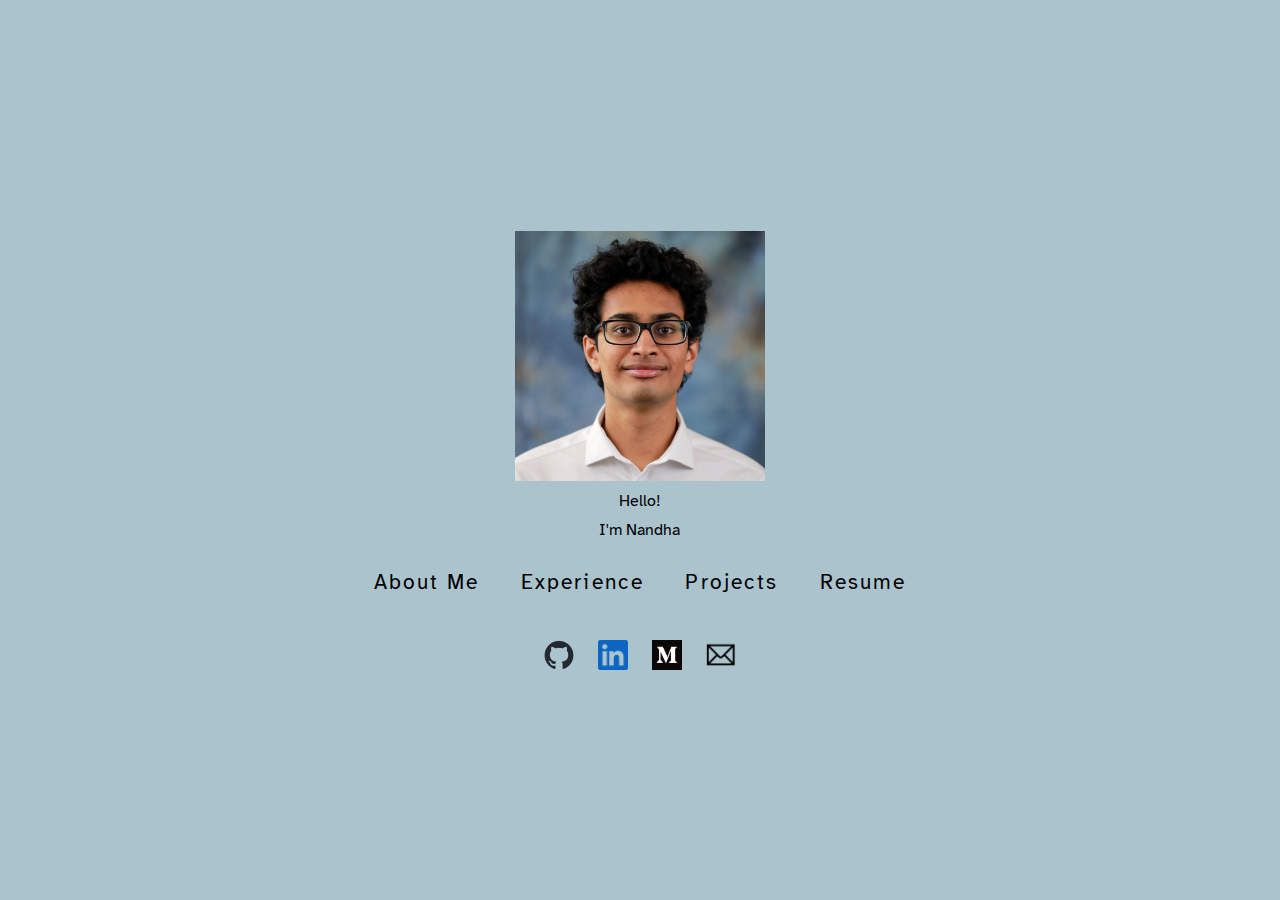
==== index.html @ af81a35c "test" ====
<!DOCTYPE html>
<html lang="en">
<head>
    <title>Nandha Gopikannan</title>
    <link rel="icon" type="image/x-icon" href="assets/Fvxuu3QWIAIaJ_v (1).png">
    <link rel="stylesheet" href="style.css">
    <link rel="preconnect" href="https://fonts.googleapis.com">
    <link rel="preconnect" href="https://fonts.gstatic.com" crossorigin>
    <link href="https://fonts.googleapis.com/css2?family=Atkinson+Hyperlegible&display=swap" rel="stylesheet">
    <style>
        body{
            font-family: 'Atkinson Hyperlegible', sans-serif;
        }
    </style>
</head>
<body>
    <div id="container">
        <div id="inner">
            <img src="assets/square headshot.png" width="250" height="250">
            <p>Hello!</p>
            <p>I'm Nandha</p>
            <ul class="pages">
                <li class="home"><a href="about.html">About Me</a></li>
                <li class="home"><a href="experience.html">Experience</a></li>
                <li class="home"><a href="projects.html">Projects</a></li>
                <li class="home"><a href="assets/Nandha Gopikannan Resume.pdf" target="_blank" rel="noopener noreferrer">Resume</a></li>
            </ul>
        </div>
    <div class="footer">
        <a href="https://github.com/nandhag29" target="_blank" rel="noopener noreferrer"><img src="assets/github-mark.png" style="width:30px;height:30px;padding:10px;font-size:4em;"></a>
        <a href="https://www.linkedin.com/in/nandhagopi/" target="_blank" rel="noopener noreferrer"><img src="assets/In-Blue-128.png" style="width:30px;height:30px;padding:10px;font-size:4em;"></a>
        <a href="https://medium.com/@nandhakh" target="_blank" rel="noopener noreferrer"><img src="assets/1200px-Medium_logo_Monogram.svg.png" style="width:30px;height:30px;padding:10px;font-size:4em;"></a>
        <a href="mailto:nagopi@iu.edu" target="_blank" rel="noopener noreferrer"><img src="assets/email-logo-png-27.png" style="width:30px;height:30px;padding:10px;font-size:4em;"></a>
    </div>
    </div>
</body>
</html>
---- style.css ----
@font-face {
    src: "";
    font-family: 'Atkinson Hyperlegible', sans-serif;
}
* { padding: 0; margin: 0; }
html,body { height: 100%; width: 100%; }
body {
    min-width: 23rem; font-family: sans-serif; display: table;
    background-color: #ABC3CD;
}

body {
    max-width: 1080px; 
margin: 0 auto !important; 
float: none !important; 
}
#logo{ 
	position:fixed; 
	top:0; 
	left:0; 
} 
#container {
    display: table-cell; vertical-align: middle; text-align: center;
    padding: 1em;
}
@media only screen 
and (min-device-width: 375px) 
and (max-device-width: 812px) 
and (-webkit-min-device-pixel-ratio: 3) { 
    #container {
            width: 812px
    }
}
#inner {
    display: inline-block; padding: 1rem;
}
#inner > p {
    display: block; font-size: 1rem; padding: 0.3rem 0;
}
ul {
    display: inline-block; list-style-type:none; padding: 0.6rem 0 0.3rem 0;
}
a {
    text-decoration: none;
    color: 5A2FC2;
}
a .goog {
    text-decoration: none;
    color: 4285F4;
}



.maintext {
    max-width: 1080px;
    margin-bottom: 5em;
}

.maintext p {
    line-height: 1.5;
    font-weight:500;
    font-size: 16px;
    font-family: 'Merriweather', serif;
    text-align: left;
    padding-top: 10px;
    }

.maintext .blog-heading {
    text-align: left;
    padding-bottom: 1em;
    padding-top: 1em;
    font-family: 'Merriweather';
}

.emgithub-container .code-area {
    max-height: 300px;
    overflow-y: scroll;
}

.hexembed{
    padding-top: 10px;
}

.iphone-vid {
    border-radius: 8px;
    margin-bottom: 10px;
    margin-top: 10px;
    
}


.gist-data {
    max-height: 300px;
    overflow-y: scroll;
}

#footer {
display: inline-block;
padding: 5px;
position: fixed;
left: 0;
bottom: 0;
width: 200px;
text-align: center;
}

li.home {
    list-style: none; margin: 0 0.3rem; float: left;
}
li.home > a {
    color: #000; font-size: 1.3rem; letter-spacing: 0.1em;
    text-decoration: none; display: block; padding: 0.9rem 1rem; align-content: center;
}
li.home > a:hover {
    background-color: #61828A;
}

li.blog {
    line-height: 2;
}

.pages {
    display: flex;
    justify-content: center;
    flex-wrap: wrap;
}

.hex {
    margin: 1em;
    box-shadow:
0 1.3px 2.2px rgba(0, 0, 0, 0.02),
0 3.2px 5.3px rgba(0, 0, 0, 0.028),
0 6px 10px rgba(0, 0, 0, 0.035),
0 10.7px 17.9px rgba(0, 0, 0, 0.042),
0 20.1px 33.4px rgba(0, 0, 0, 0.05),
0 48px 80px rgba(0, 0, 0, 0.07)
;
flex-grow: 1;
height:90%;
border-radius: 4px;

}

html {
scroll-behavior: smooth;
}
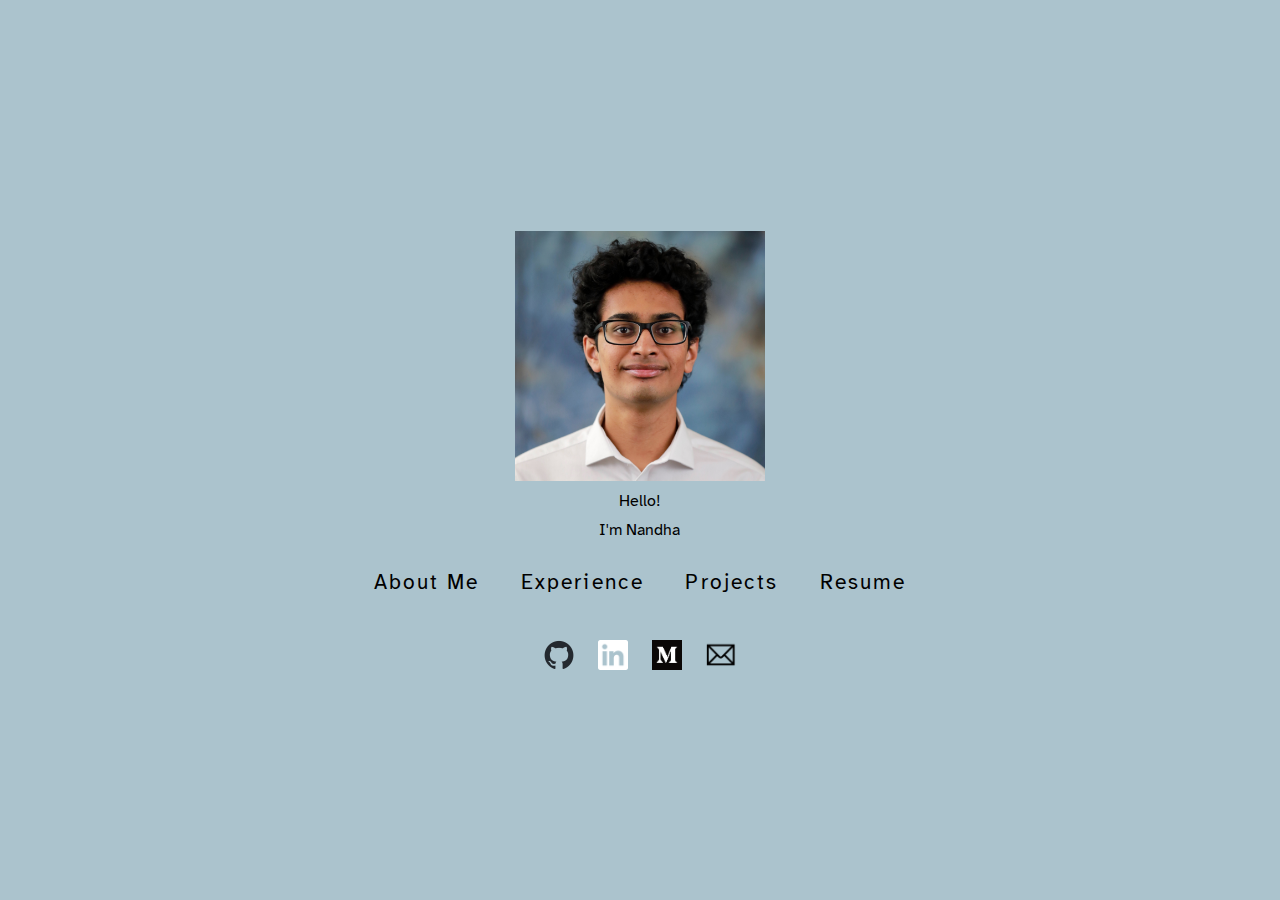
==== commit 6d13f4b7: "commit" ====
--- a/index.html
+++ b/index.html
@@ -28,7 +28,7 @@
         </div>
     <div class="footer">
         <a href="https://github.com/nandhag29" target="_blank" rel="noopener noreferrer"><img src="assets/github-mark.png" style="width:30px;height:30px;padding:10px;font-size:4em;"></a>
-        <a href="https://www.linkedin.com/in/nandhagopi/" target="_blank" rel="noopener noreferrer"><img src="assets/In-Blue-128.png" style="width:30px;height:30px;padding:10px;font-size:4em;"></a>
+        <a href="https://www.linkedin.com/in/nandhagopi/" target="_blank" rel="noopener noreferrer"><img src="assets/In-White-128.png" style="width:30px;height:30px;padding:10px;font-size:4em;"></a>
         <a href="https://medium.com/@nandhakh" target="_blank" rel="noopener noreferrer"><img src="assets/1200px-Medium_logo_Monogram.svg.png" style="width:30px;height:30px;padding:10px;font-size:4em;"></a>
         <a href="mailto:nagopi@iu.edu" target="_blank" rel="noopener noreferrer"><img src="assets/email-logo-png-27.png" style="width:30px;height:30px;padding:10px;font-size:4em;"></a>
     </div>
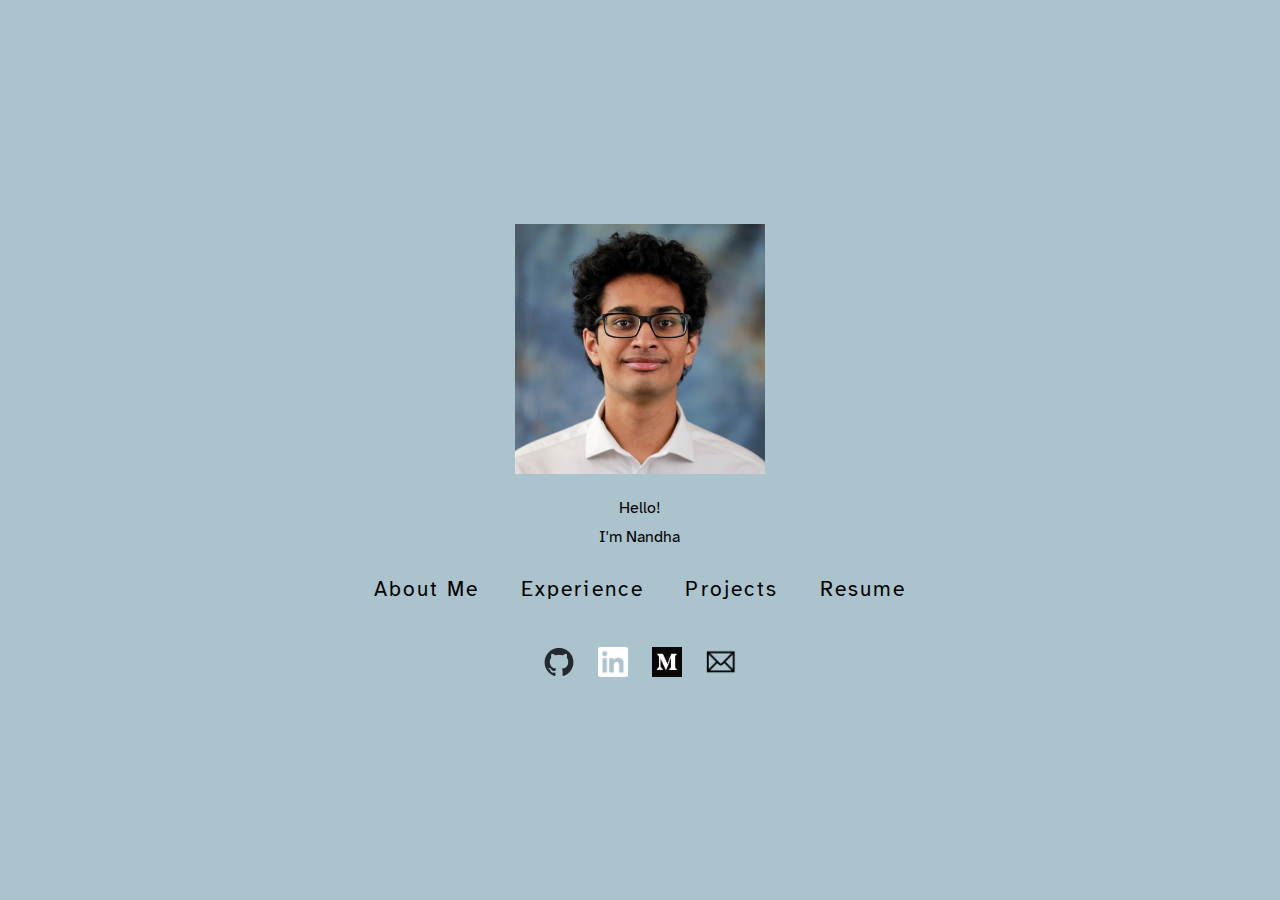
==== commit d02cef8c: "test" ====
--- a/index.html
+++ b/index.html
@@ -27,10 +27,10 @@
             </ul>
         </div>
     <div class="footer">
-        <a href="https://github.com/nandhag29" target="_blank" rel="noopener noreferrer"><img src="assets/github-mark.png" style="width:30px;height:30px;padding:10px;font-size:4em;"></a>
-        <a href="https://www.linkedin.com/in/nandhagopi/" target="_blank" rel="noopener noreferrer"><img src="assets/In-White-128.png" style="width:30px;height:30px;padding:10px;font-size:4em;"></a>
-        <a href="https://medium.com/@nandhakh" target="_blank" rel="noopener noreferrer"><img src="assets/1200px-Medium_logo_Monogram.svg.png" style="width:30px;height:30px;padding:10px;font-size:4em;"></a>
-        <a href="mailto:nagopi@iu.edu" target="_blank" rel="noopener noreferrer"><img src="assets/email-logo-png-27.png" style="width:30px;height:30px;padding:10px;font-size:4em;"></a>
+        <a href="https://github.com/nandhag29" target="_blank" rel="noopener noreferrer"><img src="assets/github-mark.png" style="width:30px;height:30px;padding:10px;"></a>
+        <a href="https://www.linkedin.com/in/nandhagopi/" target="_blank" rel="noopener noreferrer"><img src="assets/In-White-128.png" style="width:30px;height:30px;padding:10px;"></a>
+        <a href="https://medium.com/@nandhakh" target="_blank" rel="noopener noreferrer"><img src="assets/1200px-Medium_logo_Monogram.svg.png" style="width:30px;height:30px;padding:10px;"></a>
+        <a href="mailto:nagopi@iu.edu" target="_blank" rel="noopener noreferrer"><img src="assets/email-logo-png-27.png" style="width:30px;height:30px;padding:10px;"></a>
     </div>
     </div>
 </body>
--- a/style.css
+++ b/style.css
@@ -32,7 +32,7 @@
     }
 }
 #inner {
-    display: inline-block; padding: 1rem;
+    display: inline-block; padding: 1rem; font-size:4em;
 }
 #inner > p {
     display: block; font-size: 1rem; padding: 0.3rem 0;
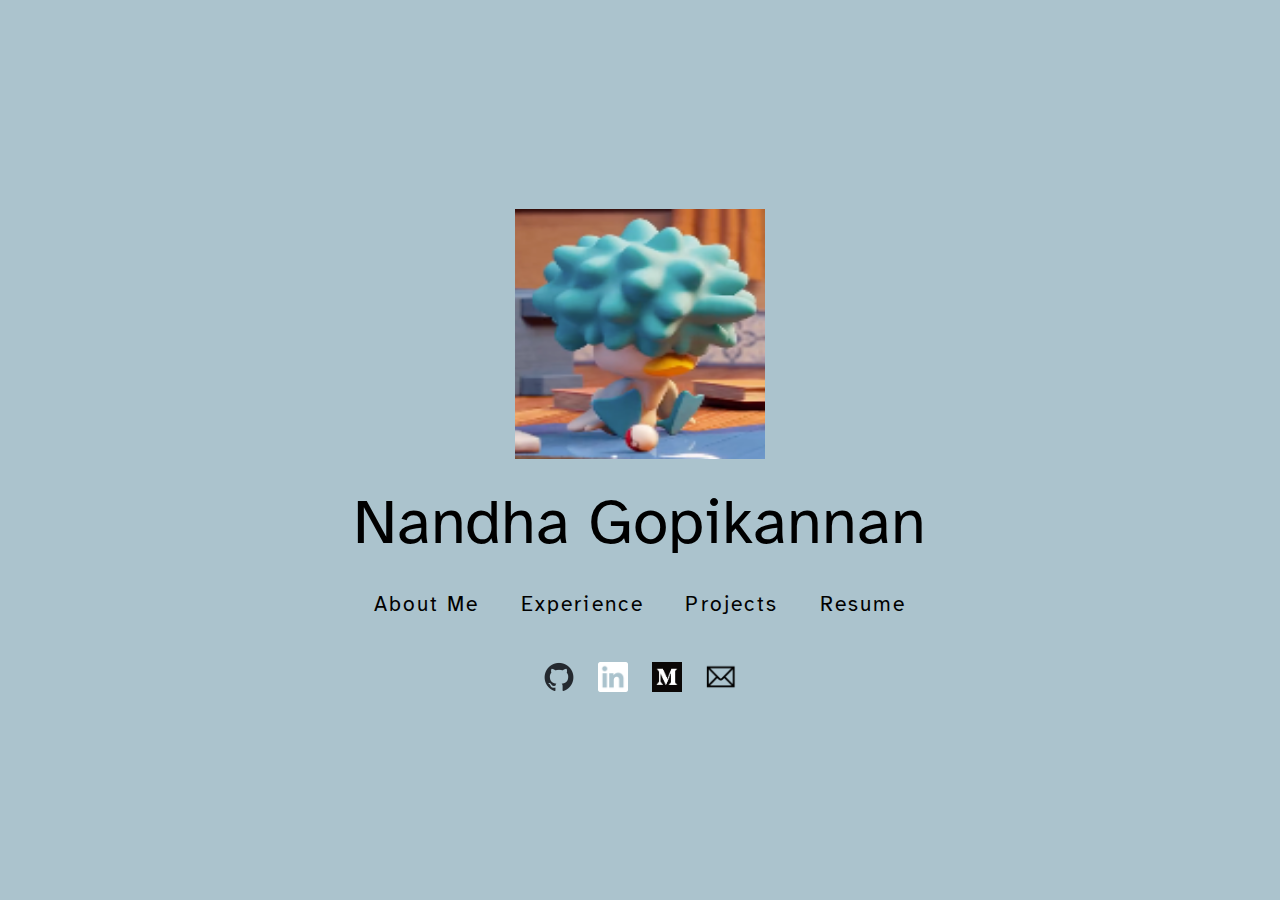
==== commit 63b9667a: "commit" ====
--- a/index.html
+++ b/index.html
@@ -16,9 +16,8 @@
 <body>
     <div id="container">
         <div id="inner">
-            <img src="assets/square headshot.png" width="250" height="250">
-            <p>Hello!</p>
-            <p>I'm Nandha</p>
+            <img src="assets/Fvxuu3QWIAIaJ_v (1).png" width="250" height="250">
+            <p>Nandha Gopikannan</p>
             <ul class="pages">
                 <li class="home"><a href="about.html">About Me</a></li>
                 <li class="home"><a href="experience.html">Experience</a></li>
--- a/style.css
+++ b/style.css
@@ -35,7 +35,7 @@
     display: inline-block; padding: 1rem; font-size:4em;
 }
 #inner > p {
-    display: block; font-size: 1rem; padding: 0.3rem 0;
+    display: block; font-size:1em; padding: 0.3rem 0;
 }
 ul {
     display: inline-block; list-style-type:none; padding: 0.6rem 0 0.3rem 0;
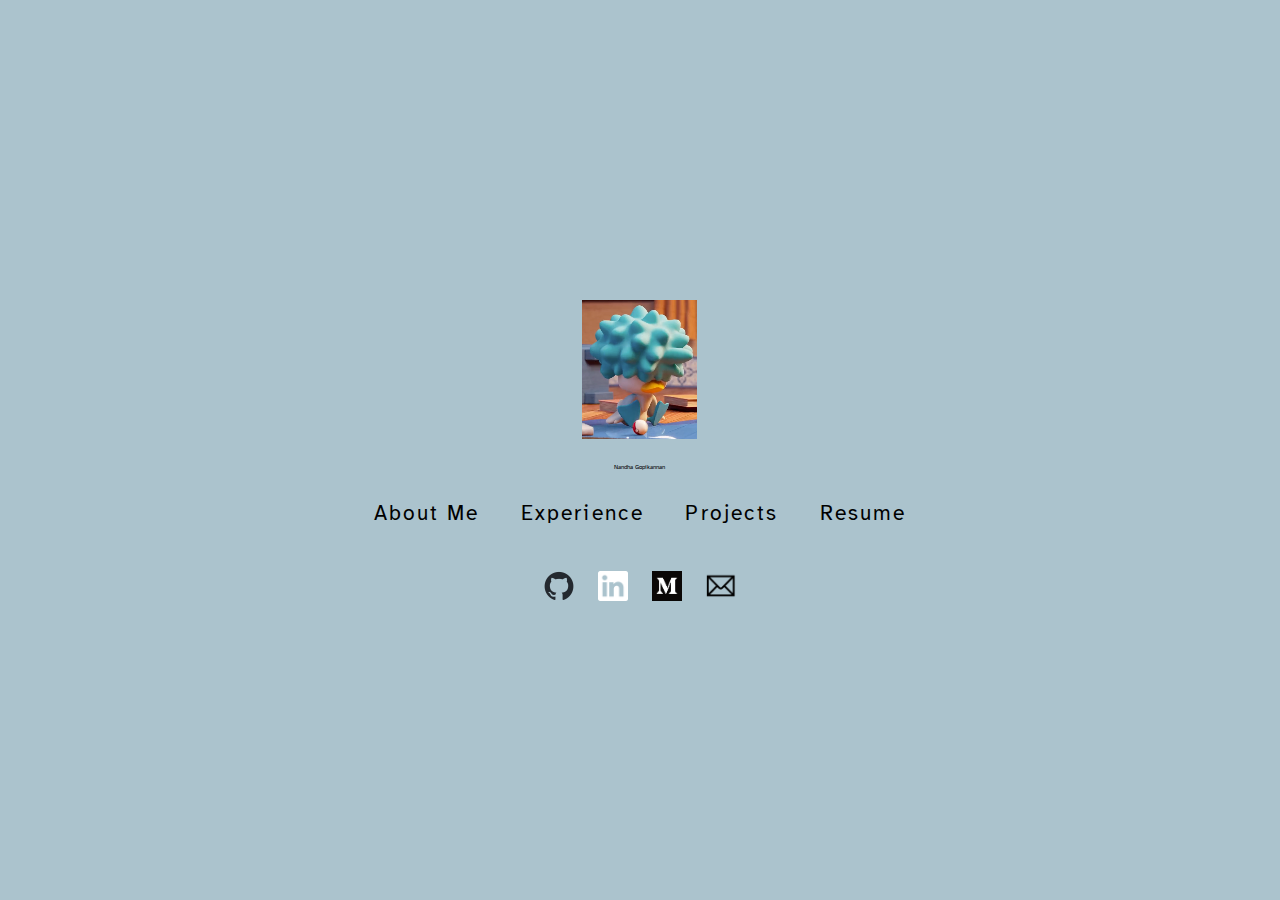
==== commit 0f4afd4f: "commit" ====
--- a/index.html
+++ b/index.html
@@ -16,7 +16,7 @@
 <body>
     <div id="container">
         <div id="inner">
-            <img src="assets/Fvxuu3QWIAIaJ_v (1).png" width="250" height="250">
+            <img src="assets/Fvxuu3QWIAIaJ_v (1).png">
             <p>Nandha Gopikannan</p>
             <ul class="pages">
                 <li class="home"><a href="about.html">About Me</a></li>
--- a/style.css
+++ b/style.css
@@ -35,7 +35,7 @@
     display: inline-block; padding: 1rem; font-size:4em;
 }
 #inner > p {
-    display: block; font-size:1em; padding: 0.3rem 0;
+    display: block; font-size:0.1em; padding: 0.3rem 0;
 }
 ul {
     display: inline-block; list-style-type:none; padding: 0.6rem 0 0.3rem 0;
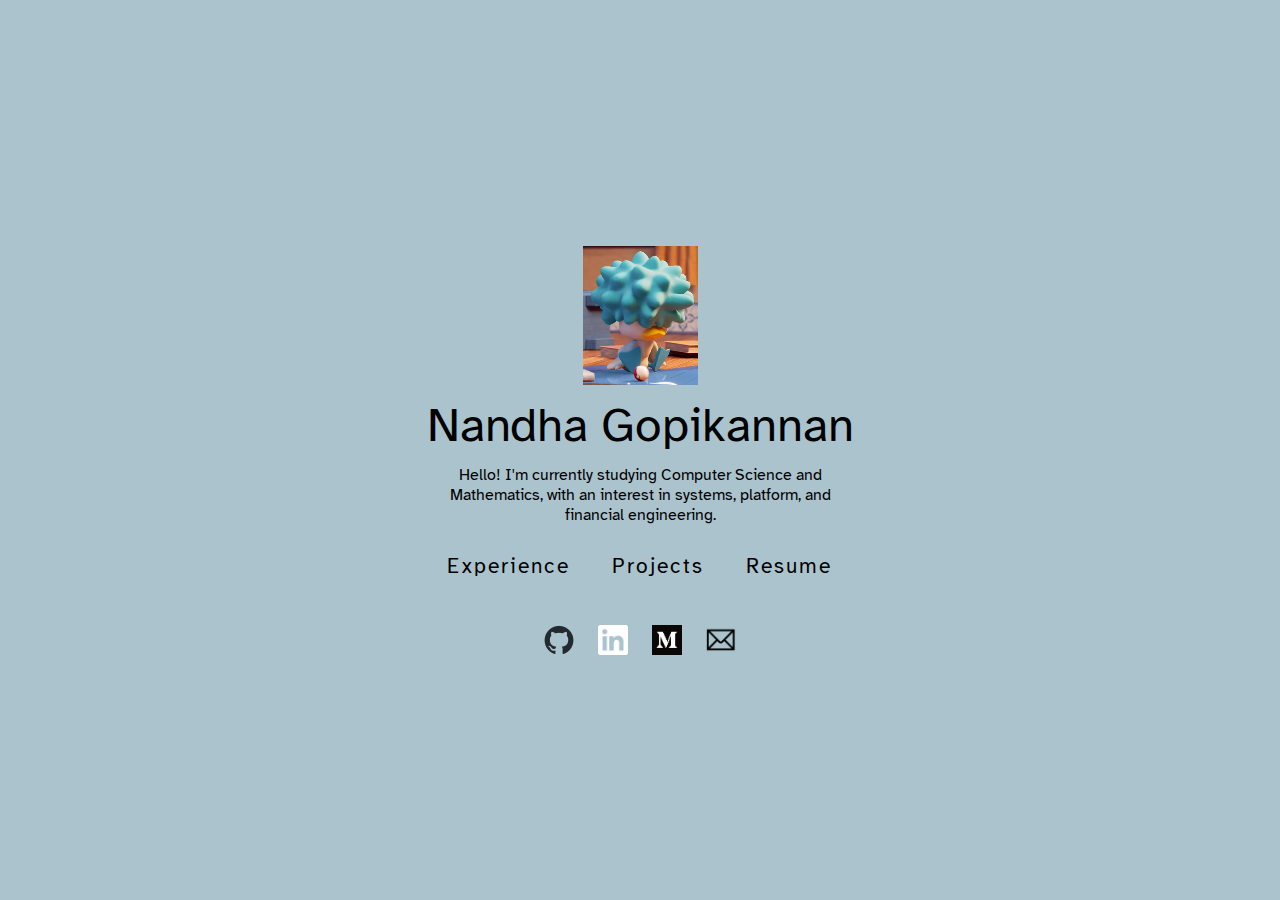
==== commit 559d6345: "updated format" ====
--- a/index.html
+++ b/index.html
@@ -18,8 +18,8 @@
         <div id="inner">
             <img src="assets/Fvxuu3QWIAIaJ_v (1).png">
             <p>Nandha Gopikannan</p>
+            <q>Hello! I'm currently studying Computer Science and Mathematics, with an interest in systems, platform, and financial engineering. </q>
             <ul class="pages">
-                <li class="home"><a href="about.html">About Me</a></li>
                 <li class="home"><a href="experience.html">Experience</a></li>
                 <li class="home"><a href="projects.html">Projects</a></li>
                 <li class="home"><a href="assets/Nandha Gopikannan Resume.pdf" target="_blank" rel="noopener noreferrer">Resume</a></li>
--- a/style.css
+++ b/style.css
@@ -5,12 +5,12 @@
 * { padding: 0; margin: 0; }
 html,body { height: 100%; width: 100%; }
 body {
-    min-width: 23rem; font-family: sans-serif; display: table;
+    min-width: 150; font-family: sans-serif; display: table;
     background-color: #ABC3CD;
 }
 
 body {
-    max-width: 1080px; 
+    max-width: 500px; 
 margin: 0 auto !important; 
 float: none !important; 
 }
@@ -32,10 +32,16 @@
     }
 }
 #inner {
-    display: inline-block; padding: 1rem; font-size:4em;
+    display: inline-block; padding: 1rem; 
 }
 #inner > p {
-    display: block; font-size:0.1em; padding: 0.3rem 0;
+    display: block; font-size: 3rem; padding: 0.3rem 0;
+}
+#inner > q {
+    display: block; font-size: 1rem; padding: 0.3rem 0;
+}
+q {
+    quotes: none;
 }
 ul {
     display: inline-block; list-style-type:none; padding: 0.6rem 0 0.3rem 0;
@@ -48,8 +54,6 @@
     text-decoration: none;
     color: 4285F4;
 }
-
-
 
 .maintext {
     max-width: 1080px;
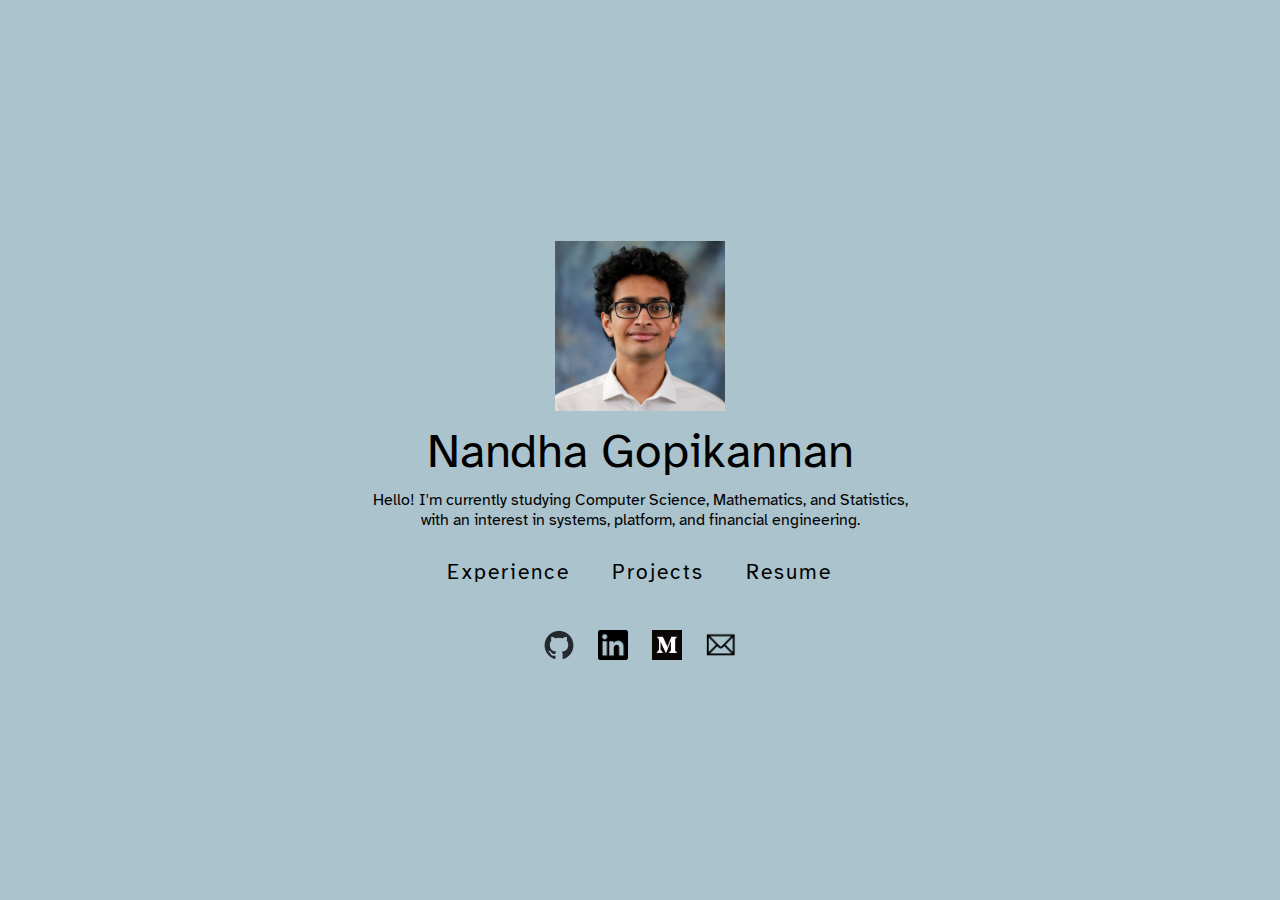
==== commit 3d78d4c1: "headshot + resume update" ====
--- a/index.html
+++ b/index.html
@@ -16,9 +16,9 @@
 <body>
     <div id="container">
         <div id="inner">
-            <img src="assets/Fvxuu3QWIAIaJ_v (1).png">
+            <img src="assets/square headshot.png" width="170" height="170">
             <p>Nandha Gopikannan</p>
-            <q>Hello! I'm currently studying Computer Science and Mathematics, with an interest in systems, platform, and financial engineering. </q>
+            <q>Hello! I'm currently studying Computer Science, Mathematics, and Statistics, with an interest in systems, platform, and financial engineering. </q>
             <ul class="pages">
                 <li class="home"><a href="experience.html">Experience</a></li>
                 <li class="home"><a href="projects.html">Projects</a></li>
@@ -27,7 +27,7 @@
         </div>
     <div class="footer">
         <a href="https://github.com/nandhag29" target="_blank" rel="noopener noreferrer"><img src="assets/github-mark.png" style="width:30px;height:30px;padding:10px;"></a>
-        <a href="https://www.linkedin.com/in/nandhagopi/" target="_blank" rel="noopener noreferrer"><img src="assets/In-White-128.png" style="width:30px;height:30px;padding:10px;"></a>
+        <a href="https://www.linkedin.com/in/nandhagopi/" target="_blank" rel="noopener noreferrer"><img src="assets/linkedinblack.png" style="width:30px;height:30px;padding:10px;"></a>
         <a href="https://medium.com/@nandhakh" target="_blank" rel="noopener noreferrer"><img src="assets/1200px-Medium_logo_Monogram.svg.png" style="width:30px;height:30px;padding:10px;"></a>
         <a href="mailto:nagopi@iu.edu" target="_blank" rel="noopener noreferrer"><img src="assets/email-logo-png-27.png" style="width:30px;height:30px;padding:10px;"></a>
     </div>
--- a/style.css
+++ b/style.css
@@ -10,7 +10,7 @@
 }
 
 body {
-    max-width: 500px; 
+    max-width: 600px; 
 margin: 0 auto !important; 
 float: none !important; 
 }
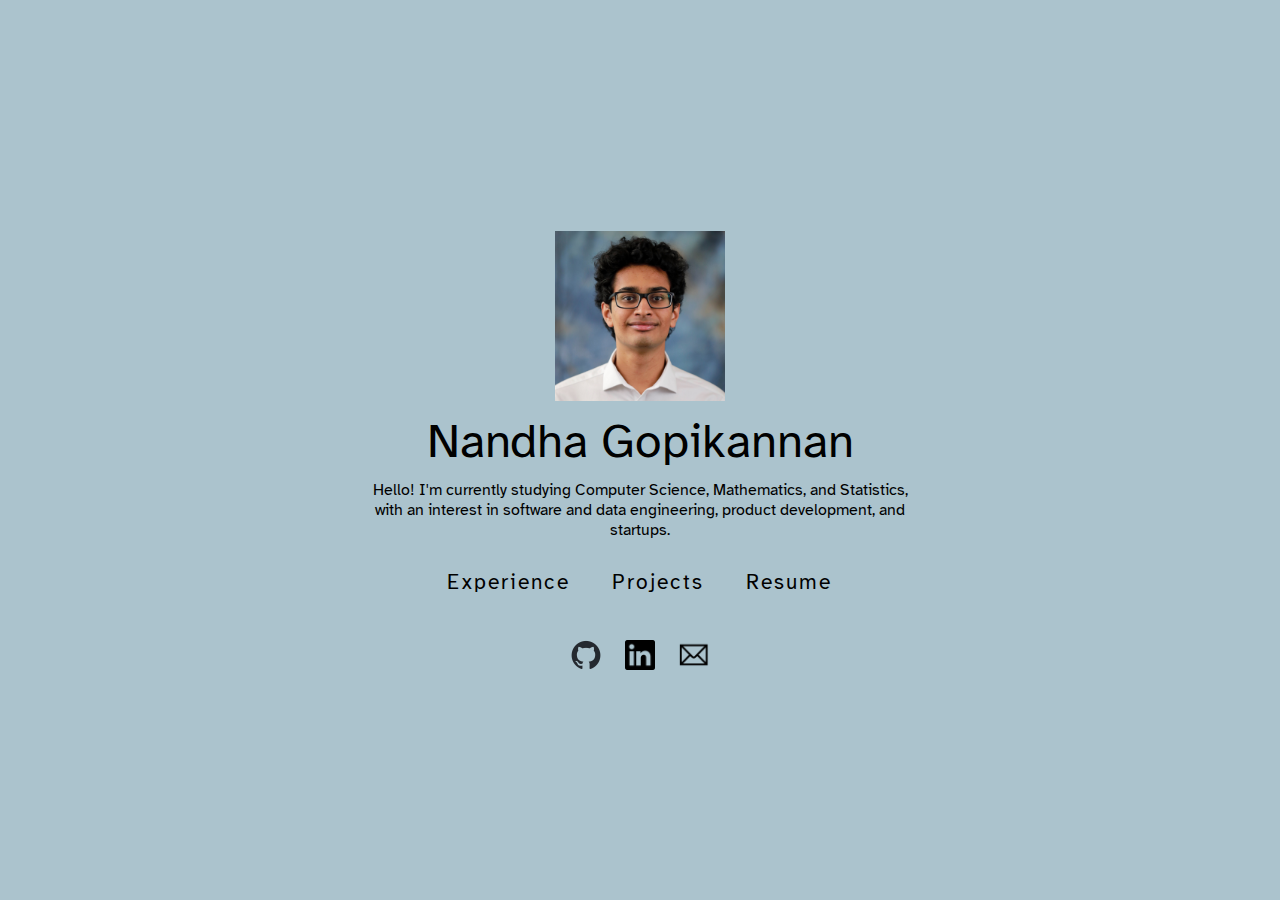
==== commit ca461e85: "update" ====
--- a/index.html
+++ b/index.html
@@ -1,36 +1,64 @@
 <!DOCTYPE html>
 <html lang="en">
-<head>
+  <head>
     <title>Nandha Gopikannan</title>
-    <link rel="icon" type="image/x-icon" href="assets/Fvxuu3QWIAIaJ_v (1).png">
-    <link rel="stylesheet" href="style.css">
-    <link rel="preconnect" href="https://fonts.googleapis.com">
-    <link rel="preconnect" href="https://fonts.gstatic.com" crossorigin>
-    <link href="https://fonts.googleapis.com/css2?family=Atkinson+Hyperlegible&display=swap" rel="stylesheet">
+    <link
+      rel="icon"
+      type="image/x-icon"
+      href="assets/Fvxuu3QWIAIaJ_v (1).png"
+    />
+    <link rel="stylesheet" href="style.css" />
+    <link rel="preconnect" href="https://fonts.googleapis.com" />
+    <link rel="preconnect" href="https://fonts.gstatic.com" crossorigin />
+    <link
+      href="https://fonts.googleapis.com/css2?family=Atkinson+Hyperlegible&display=swap"
+      rel="stylesheet"
+    />
     <style>
-        body{
-            font-family: 'Atkinson Hyperlegible', sans-serif;
-        }
+      body {
+        font-family: "Atkinson Hyperlegible", sans-serif;
+      }
     </style>
-</head>
-<body>
+  </head>
+  <body>
     <div id="container">
-        <div id="inner">
-            <img src="assets/square headshot.png" width="170" height="170">
-            <p>Nandha Gopikannan</p>
-            <q>Hello! I'm currently studying Computer Science, Mathematics, and Statistics, with an interest in systems, platform, and financial engineering. </q>
-            <ul class="pages">
-                <li class="home"><a href="experience.html">Experience</a></li>
-                <li class="home"><a href="projects.html">Projects</a></li>
-                <li class="home"><a href="assets/Nandha Gopikannan Resume.pdf" target="_blank" rel="noopener noreferrer">Resume</a></li>
-            </ul>
-        </div>
-    <div class="footer">
-        <a href="https://github.com/nandhag29" target="_blank" rel="noopener noreferrer"><img src="assets/github-mark.png" style="width:30px;height:30px;padding:10px;"></a>
-        <a href="https://www.linkedin.com/in/nandhagopi/" target="_blank" rel="noopener noreferrer"><img src="assets/linkedinblack.png" style="width:30px;height:30px;padding:10px;"></a>
-        <a href="https://medium.com/@nandhakh" target="_blank" rel="noopener noreferrer"><img src="assets/1200px-Medium_logo_Monogram.svg.png" style="width:30px;height:30px;padding:10px;"></a>
-        <a href="mailto:nagopi@iu.edu" target="_blank" rel="noopener noreferrer"><img src="assets/email-logo-png-27.png" style="width:30px;height:30px;padding:10px;"></a>
+      <div id="inner">
+        <img src="assets/square headshot.png" width="170" height="170" />
+        <p>Nandha Gopikannan</p>
+        <q
+          >Hello! I'm currently studying Computer Science, Mathematics, and
+          Statistics, with an interest in software and data engineering, product
+          development, and startups.
+        </q>
+        <ul class="pages">
+          <li class="home"><a href="experience.html">Experience</a></li>
+          <li class="home"><a href="projects.html">Projects</a></li>
+          <li class="home"><a href="resume.html">Resume</a></li>
+        </ul>
+      </div>
+      <div class="footer">
+        <a
+          href="https://github.com/nandhag29"
+          target="_blank"
+          rel="noopener noreferrer"
+          ><img
+            src="assets/github-mark.png"
+            style="width: 30px; height: 30px; padding: 10px"
+        /></a>
+        <a
+          href="https://www.linkedin.com/in/nandhagopi/"
+          target="_blank"
+          rel="noopener noreferrer"
+          ><img
+            src="assets/linkedinblack.png"
+            style="width: 30px; height: 30px; padding: 10px"
+        /></a>
+        <a href="mailto:nagopi@iu.edu" target="_blank" rel="noopener noreferrer"
+          ><img
+            src="assets/email-logo-png-27.png"
+            style="width: 30px; height: 30px; padding: 10px"
+        /></a>
+      </div>
     </div>
-    </div>
-</body>
-</html>+  </body>
+</html>
